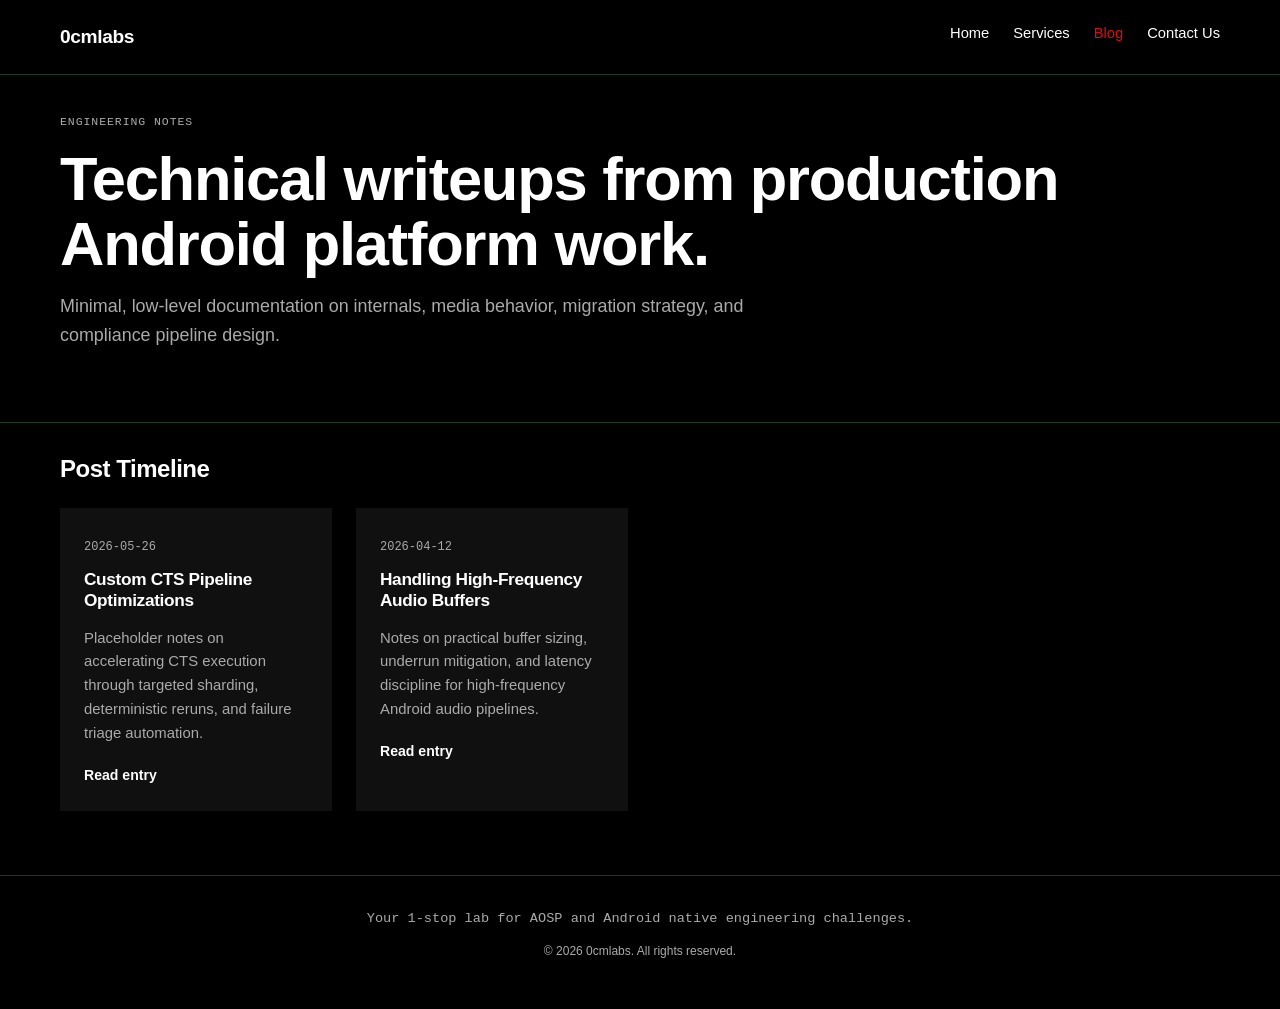
==== blog/index.html @ 2ac6ad67 "Add base pages" ====
<!DOCTYPE html>
<html lang="en">
<head>
  <meta charset="UTF-8">
  <meta name="viewport" content="width=device-width, initial-scale=1.0">
  <meta name="theme-color" content="#000000">
  <meta name="description" content="Engineering notes from 0cmlabs on AOSP, native Android frameworks, media pipelines, and compliance automation.">
  <title>Blog | 0cmlabs</title>
  <link rel="stylesheet" href="../assets/css/style.css">
</head>
<body>
  <header class="site-header">
    <div class="wrapper header-row">
      <a class="brand" href="../index.html">0cmlabs</a>
      <nav aria-label="Primary">
        <ul class="nav-list">
          <li><a href="../index.html">Home</a></li>
          <li><a href="../services.html">Services</a></li>
          <li><a class="active" href="index.html">Blog</a></li>
          <li><a href="../contact.html">Contact Us</a></li>
        </ul>
      </nav>
    </div>
  </header>

  <main>
    <section class="section hero">
      <div class="wrapper">
        <span class="eyebrow">Engineering Notes</span>
        <h1>Technical writeups from production Android platform work.</h1>
        <p class="lead">Minimal, low-level documentation on internals, media behavior, migration strategy, and compliance pipeline design.</p>
      </div>
    </section>

    <hr class="rule">

    <section class="section">
      <div class="wrapper">
        <h2>Post Timeline</h2>
        <div class="timeline">
          <article class="post-card">
            <time datetime="2026-05-26">2026-05-26</time>
            <h3>Custom CTS Pipeline Optimizations</h3>
            <p>Placeholder notes on accelerating CTS execution through targeted sharding, deterministic reruns, and failure triage automation.</p>
            <a class="read-link" href="posts/2026-05-26-custom-cts-pipeline.html">Read entry</a>
          </article>

          <article class="post-card">
            <time datetime="2026-04-12">2026-04-12</time>
            <h3>Handling High-Frequency Audio Buffers</h3>
            <p>Notes on practical buffer sizing, underrun mitigation, and latency discipline for high-frequency Android audio pipelines.</p>
            <a class="read-link" href="posts/2026-04-12-low-level-audio-buffers.html">Read entry</a>
          </article>
        </div>
      </div>
    </section>
  </main>

  <footer class="site-footer">
    <div class="wrapper footer-row">
      <p class="footer-tagline">Your 1-stop lab for AOSP and Android native engineering challenges.</p>
      <p class="footer-copy">&copy; 2026 0cmlabs. All rights reserved.</p>
    </div>
  </footer>
</body>
</html>
---- assets/css/style.css ----
:root {
  --bg: #000000;
  --surface: #101010;
  --title: #ffffff;
  --body: #aaaaaa;
  --accent: #e50914;
  --divider: #173b2a;

  --sans: -apple-system, BlinkMacSystemFont, "Segoe UI", "Helvetica Neue", Arial, "Noto Sans", sans-serif;
  --mono: ui-monospace, SFMono-Regular, Menlo, Monaco, Consolas, "Liberation Mono", "Courier New", monospace;

  --maxw: 1160px;
  --sp1: 0.5rem;
  --sp2: 0.75rem;
  --sp3: 1rem;
  --sp4: 1.5rem;
  --sp5: 2rem;
  --sp6: 3rem;
  --sp7: 4.5rem;
  --sp8: 7rem;

  --line: 1.6;
}

* {
  box-sizing: border-box;
}

html,
body {
  margin: 0;
  padding: 0;
  background: var(--bg);
  color: var(--body);
  font-family: var(--sans);
  line-height: var(--line);
}

a {
  color: var(--title);
  text-decoration: none;
  transition: color 180ms ease;
}

a:hover,
a:focus-visible {
  color: var(--accent);
}

h1,
h2,
h3,
h4 {
  color: var(--title);
  margin: 0 0 var(--sp4);
  letter-spacing: -0.02em;
  line-height: 1.2;
  transition: color 180ms ease;
}

h1:hover,
h2:hover,
h3:hover,
h4:hover {
  color: var(--accent);
}

p,
ul,
ol,
pre,
table,
blockquote {
  margin: 0 0 var(--sp4);
}

ul,
ol {
  padding-left: 1.25rem;
}

li {
  margin-bottom: var(--sp1);
}

.wrapper {
  width: min(100% - 3rem, var(--maxw));
  margin-inline: auto;
}

.site-header {
  border-bottom: 1px solid var(--divider);
}

.header-row {
  min-height: 74px;
  display: flex;
  align-items: center;
  justify-content: space-between;
  gap: var(--sp4);
}

.brand {
  font-weight: 800;
  font-size: 1.2rem;
  color: var(--title);
  letter-spacing: -0.02em;
}

.nav-list {
  list-style: none;
  margin: 0;
  padding: 0;
  display: flex;
  gap: var(--sp4);
  flex-wrap: wrap;
}

.nav-list a {
  font-size: 0.92rem;
  color: var(--title);
}

.nav-list a.active {
  color: var(--accent);
}

.section {
  padding: var(--sp5) 0;
}

.hero {
  padding-top: var(--sp5);
  padding-bottom: var(--sp6);
}

.eyebrow {
  display: inline-block;
  margin-bottom: var(--sp3);
  font-family: var(--mono);
  font-size: 0.72rem;
  letter-spacing: 0.08em;
  text-transform: uppercase;
  color: var(--body);
}

.hero h1 {
  width: 100%;
  max-width: 100%;
  font-size: clamp(2.25rem, 4.8vw, 4.75rem);
  line-height: 1.05;
  margin-bottom: var(--sp3);
}

.lead {
  font-size: 1.12rem;
  max-width: 70ch;
}

.rule {
  border: 0;
  border-top: 1px solid var(--divider);
  margin: 0;
}

.panel {
  background: var(--surface);
  padding: var(--sp5);
}

.team-text {
  max-width: 86ch;
  line-height: 1.8;
  font-size: 1.06rem;
}

.grid-label {
  font-family: var(--mono);
  font-size: 0.72rem;
  letter-spacing: 0.08em;
  text-transform: uppercase;
  color: var(--body);
  margin-bottom: var(--sp3);
}

.pillars {
  display: grid;
  grid-template-columns: repeat(4, minmax(0, 1fr));
  gap: var(--sp4);
}

.pillar {
  background: var(--surface);
  padding: var(--sp5) var(--sp4);
}

.pillar h3 {
  font-size: 1.3rem;
  margin-bottom: var(--sp3);
}

.pillar p {
  margin-bottom: 0;
  font-size: 0.96rem;
}

.service-stack {
  display: grid;
  gap: var(--sp4);
}

.service {
  background: var(--surface);
  padding: var(--sp5);
}

.service h3 {
  font-size: 1.35rem;
  margin-bottom: var(--sp3);
}

.service p,
.service ul {
  max-width: 90ch;
}

.contact-shell {
  max-width: 78ch;
}

.contact-methods {
  margin-top: var(--sp5);
}

.contact-label {
  margin: 0 0 var(--sp3);
  font-family: var(--mono);
  font-size: 0.72rem;
  letter-spacing: 0.08em;
  text-transform: uppercase;
  color: var(--body);
}

.social-icons {
  display: flex;
  align-items: center;
  flex-wrap: wrap;
  gap: 2rem;
}

.icon-link {
  display: inline-flex;
  align-items: center;
  justify-content: center;
  color: var(--body);
  font-size: 2rem;
  line-height: 1;
  transition: transform 180ms ease, color 180ms ease, filter 180ms ease;
}

.icon-link:hover,
.icon-link:focus-visible {
  transform: translateY(-2px);
  filter: drop-shadow(0 4px 10px rgba(229, 9, 20, 0.18));
}

.icon-link.github:hover,
.icon-link.github:focus-visible {
  color: var(--title);
}

.icon-link.gmail:hover,
.icon-link.gmail:focus-visible {
  color: var(--accent);
}

.icon-link.linkedin:hover,
.icon-link.linkedin:focus-visible {
  color: #0077b5;
}

.icon-link.twitter:hover,
.icon-link.twitter:focus-visible {
  color: #1da1f2;
}

.icon-link.reddit:hover,
.icon-link.reddit:focus-visible {
  color: #ff4500;
}

.contact-list {
  list-style: none;
  padding: 0;
  margin: var(--sp5) 0 0;
  display: grid;
  gap: var(--sp3);
}

.contact-list li {
  background: var(--surface);
  padding: var(--sp4);
  margin: 0;
}

.timeline {
  display: grid;
  grid-template-columns: repeat(4, minmax(0, 1fr));
  gap: var(--sp4);
}

.post-card {
  background: var(--surface);
  padding: var(--sp4);
}

.post-card time {
  font-family: var(--mono);
  font-size: 0.75rem;
  color: var(--body);
}

.post-card h3 {
  margin-top: var(--sp2);
  margin-bottom: var(--sp3);
  font-size: 1.08rem;
}

.post-card h3:hover,
.pillar h3:hover,
.service h3:hover,
.post-title:hover {
  color: var(--accent);
}

.post-card p {
  margin-bottom: var(--sp3);
  font-size: 0.93rem;
}

.post-card .read-link {
  font-size: 0.88rem;
  font-weight: 600;
}

.post {
  padding-top: var(--sp4);
}

.post-wrap {
  width: min(100% - 2rem, 960px);
  margin-inline: auto;
}

.post-meta {
  font-family: var(--mono);
  font-size: 0.72rem;
  letter-spacing: 0.08em;
  text-transform: uppercase;
  color: var(--body);
  margin-bottom: var(--sp3);
}

.post-title {
  font-size: clamp(2rem, 4vw, 3.4rem);
  line-height: 1.05;
  margin-bottom: var(--sp3);
}

.markdown-body {
  line-height: 1.78;
}

.markdown-body h2,
.markdown-body h3 {
  margin-top: var(--sp6);
}

.markdown-body h2 {
  font-size: 1.75rem;
}

.markdown-body h3 {
  font-size: 1.28rem;
}

.markdown-body strong {
  color: var(--title);
}

.markdown-body a {
  color: var(--title);
  text-decoration: underline;
  text-decoration-color: var(--accent);
  text-underline-offset: 3px;
}

.markdown-body code {
  font-family: var(--mono);
  background: #0f0f0f;
  border: 1px solid #262626;
  color: var(--title);
  padding: 0.15rem 0.35rem;
  font-size: 0.92em;
}

.markdown-body pre {
  background: #0f0f0f;
  border: 1px solid #262626;
  padding: var(--sp4);
  overflow-x: auto;
}

.markdown-body pre code {
  border: 0;
  padding: 0;
  background: transparent;
}

.markdown-body blockquote {
  border-left: 2px solid var(--accent);
  padding: var(--sp2) 0 var(--sp2) var(--sp4);
  color: #bebebe;
}

.site-footer {
  border-top: 1px solid var(--divider);
  margin-top: var(--sp5);
}

.footer-row {
  padding: var(--sp5) 0 var(--sp6);
  text-align: center;
}

.footer-tagline {
  margin: 0 0 var(--sp2);
  font-family: var(--mono);
  font-size: 0.85rem;
}

.footer-copy {
  margin: 0;
  font-size: 0.75rem;
}

@media (max-width: 1120px) {
  .pillars,
  .timeline {
    grid-template-columns: repeat(2, minmax(0, 1fr));
  }
}

@media (max-width: 760px) {
  .wrapper {
    width: min(100% - 2rem, var(--maxw));
  }

  .header-row {
    min-height: 64px;
    flex-direction: column;
    justify-content: center;
    align-items: flex-start;
    padding: var(--sp3) 0;
  }

  .nav-list {
    gap: var(--sp3);
  }

  .hero {
    padding-top: var(--sp4);
    padding-bottom: var(--sp5);
  }

  .pillars,
  .timeline {
    grid-template-columns: 1fr;
  }

  .post-wrap {
    width: min(100% - 2rem, 860px);
  }
}
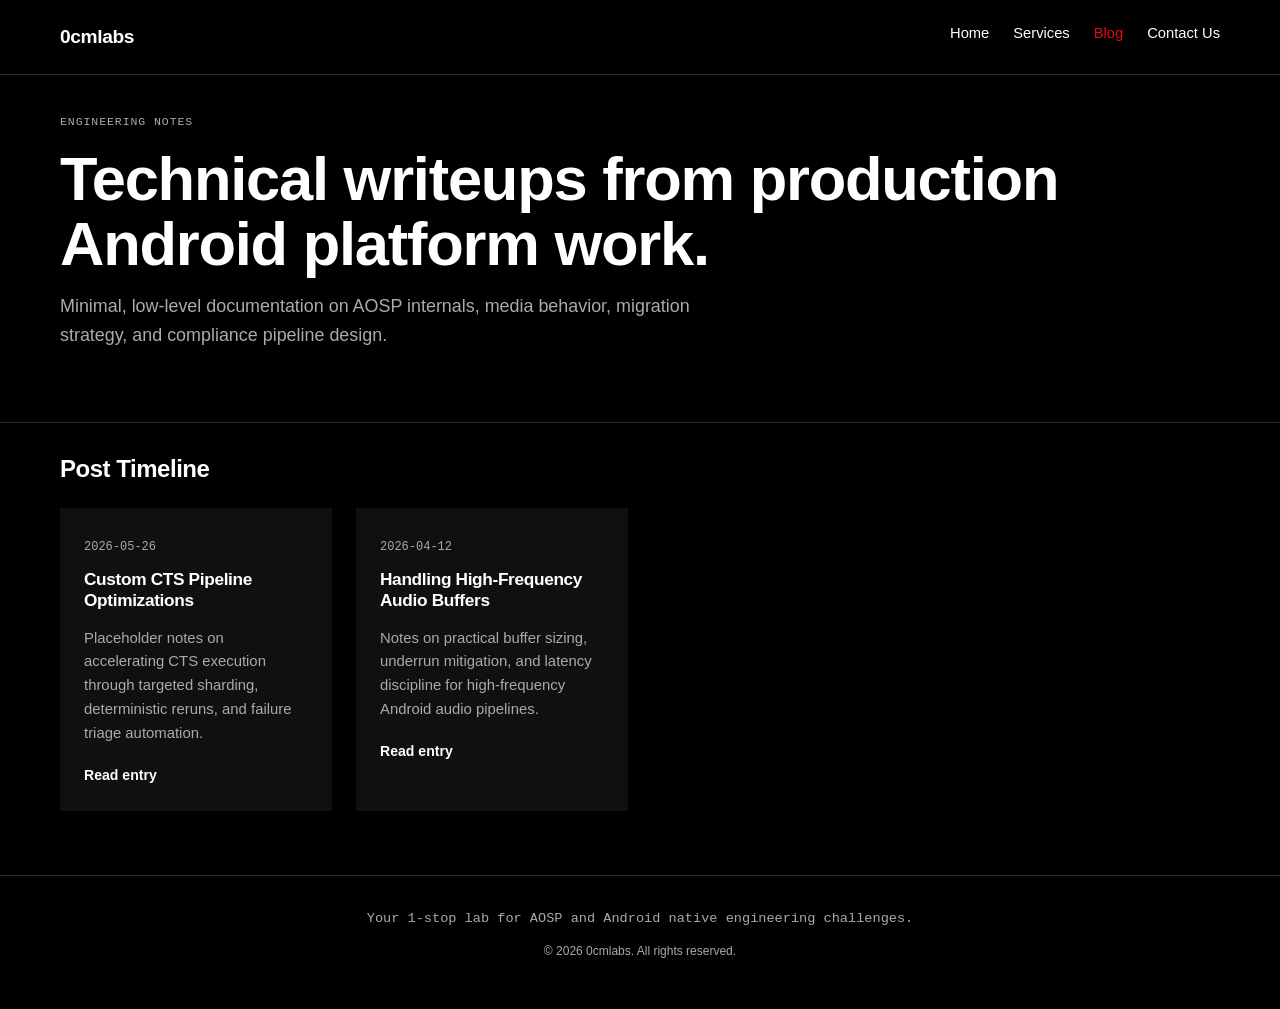
==== commit 5af0e36e: "Update the UI" ====
--- a/blog/index.html
+++ b/blog/index.html
@@ -4,8 +4,10 @@
   <meta charset="UTF-8">
   <meta name="viewport" content="width=device-width, initial-scale=1.0">
   <meta name="theme-color" content="#000000">
-  <meta name="description" content="Engineering notes from 0cmlabs on AOSP, native Android frameworks, media pipelines, and compliance automation.">
-  <title>Blog | 0cmlabs</title>
+  <meta name="description" content="0CM Labs technical notes on Android Platform Engineering, AOSP, CTS/VTS/GTS, HAL integration, AIDL, Soong, and debugging.">
+  <meta name="keywords" content="Android Platform Engineering, AOSP, CTS, VTS, GTS, HAL integration, AIDL, Soong, debugging">
+  <link rel="canonical" href="https://0cmlabs.github.io/blog/">
+  <title>Android Platform Engineering Blog | 0cmlabs</title>
   <link rel="stylesheet" href="../assets/css/style.css">
 </head>
 <body>
@@ -28,7 +30,7 @@
       <div class="wrapper">
         <span class="eyebrow">Engineering Notes</span>
         <h1>Technical writeups from production Android platform work.</h1>
-        <p class="lead">Minimal, low-level documentation on internals, media behavior, migration strategy, and compliance pipeline design.</p>
+        <p class="lead">Minimal, low-level documentation on AOSP internals, media behavior, migration strategy, and compliance pipeline design.</p>
       </div>
     </section>
 
--- a/assets/css/style.css
+++ b/assets/css/style.css
@@ -157,6 +157,56 @@
   max-width: 70ch;
 }
 
+.hero-copy {
+  max-width: 72ch;
+  font-size: 1.08rem;
+  color: var(--body);
+}
+
+.btn-row {
+  display: flex;
+  flex-wrap: wrap;
+  gap: var(--sp3);
+  margin-top: var(--sp4);
+}
+
+.btn {
+  display: inline-flex;
+  align-items: center;
+  justify-content: center;
+  min-height: 44px;
+  padding: 0.85rem 1.15rem;
+  border: 1px solid var(--divider);
+  color: var(--title);
+  font-weight: 700;
+  letter-spacing: -0.01em;
+  background: transparent;
+  transition: color 180ms ease, border-color 180ms ease, background-color 180ms ease, transform 180ms ease;
+}
+
+.btn:hover,
+.btn:focus-visible {
+  border-color: var(--accent);
+  color: var(--accent);
+  transform: translateY(-1px);
+}
+
+.btn-primary {
+  background: var(--accent);
+  border-color: var(--accent);
+  color: var(--title);
+}
+
+.btn-primary:hover,
+.btn-primary:focus-visible {
+  background: transparent;
+  color: var(--accent);
+}
+
+.btn-secondary {
+  background: transparent;
+}
+
 .rule {
   border: 0;
   border-top: 1px solid var(--divider);
@@ -166,6 +216,58 @@
 .panel {
   background: var(--surface);
   padding: var(--sp5);
+}
+
+.section-heading {
+  margin-bottom: var(--sp3);
+}
+
+.section-intro {
+  max-width: 72ch;
+  font-size: 1.05rem;
+  color: var(--body);
+}
+
+.problem-grid,
+.case-grid {
+  display: grid;
+  gap: var(--sp4);
+}
+
+.problem-grid {
+  grid-template-columns: repeat(2, minmax(0, 1fr));
+}
+
+.case-grid {
+  grid-template-columns: repeat(3, minmax(0, 1fr));
+}
+
+.card {
+  background: var(--surface);
+  padding: var(--sp5) var(--sp4);
+}
+
+.card h3 {
+  font-size: 1.2rem;
+  margin-bottom: var(--sp3);
+}
+
+.card p {
+  margin-bottom: 0;
+}
+
+.cta-strip {
+  display: flex;
+  align-items: center;
+  justify-content: space-between;
+  gap: var(--sp4);
+  background: var(--surface);
+  padding: var(--sp5);
+}
+
+.cta-strip p {
+  max-width: 62ch;
+  margin: 0;
 }
 
 .team-text {
@@ -253,9 +355,33 @@
   align-items: center;
   justify-content: center;
   color: var(--body);
-  font-size: 2rem;
+  width: 4rem;
+  height: 2rem;
   line-height: 1;
   transition: transform 180ms ease, color 180ms ease, filter 180ms ease;
+}
+
+.icon-link svg {
+  width: 100%;
+  height: 100%;
+  fill: currentColor;
+}
+
+.icon-mark {
+  display: inline-flex;
+  align-items: center;
+  justify-content: center;
+  width: 100%;
+  height: 100%;
+  border: 1px solid var(--divider);
+  border-radius: 0.4rem;
+  font-family: var(--mono);
+  font-size: 0.8rem;
+  font-weight: 700;
+  letter-spacing: 0.02em;
+  text-transform: uppercase;
+  background: #0d0d0d;
+  color: var(--body);
 }
 
 .icon-link:hover,
@@ -269,24 +395,49 @@
   color: var(--title);
 }
 
+.icon-link.github:hover .icon-mark,
+.icon-link.github:focus-visible .icon-mark {
+  border-color: var(--title);
+}
+
 .icon-link.gmail:hover,
 .icon-link.gmail:focus-visible {
   color: var(--accent);
 }
 
+.icon-link.gmail:hover .icon-mark,
+.icon-link.gmail:focus-visible .icon-mark {
+  border-color: var(--accent);
+}
+
 .icon-link.linkedin:hover,
 .icon-link.linkedin:focus-visible {
   color: #0077b5;
 }
 
+.icon-link.linkedin:hover .icon-mark,
+.icon-link.linkedin:focus-visible .icon-mark {
+  border-color: #0077b5;
+}
+
 .icon-link.twitter:hover,
 .icon-link.twitter:focus-visible {
   color: #1da1f2;
 }
 
+.icon-link.twitter:hover .icon-mark,
+.icon-link.twitter:focus-visible .icon-mark {
+  border-color: #1da1f2;
+}
+
 .icon-link.reddit:hover,
 .icon-link.reddit:focus-visible {
   color: #ff4500;
+}
+
+.icon-link.reddit:hover .icon-mark,
+.icon-link.reddit:focus-visible .icon-mark {
+  border-color: #ff4500;
 }
 
 .contact-list {
@@ -478,6 +629,16 @@
     grid-template-columns: 1fr;
   }
 
+  .problem-grid,
+  .case-grid {
+    grid-template-columns: 1fr;
+  }
+
+  .cta-strip {
+    flex-direction: column;
+    align-items: flex-start;
+  }
+
   .post-wrap {
     width: min(100% - 2rem, 860px);
   }
